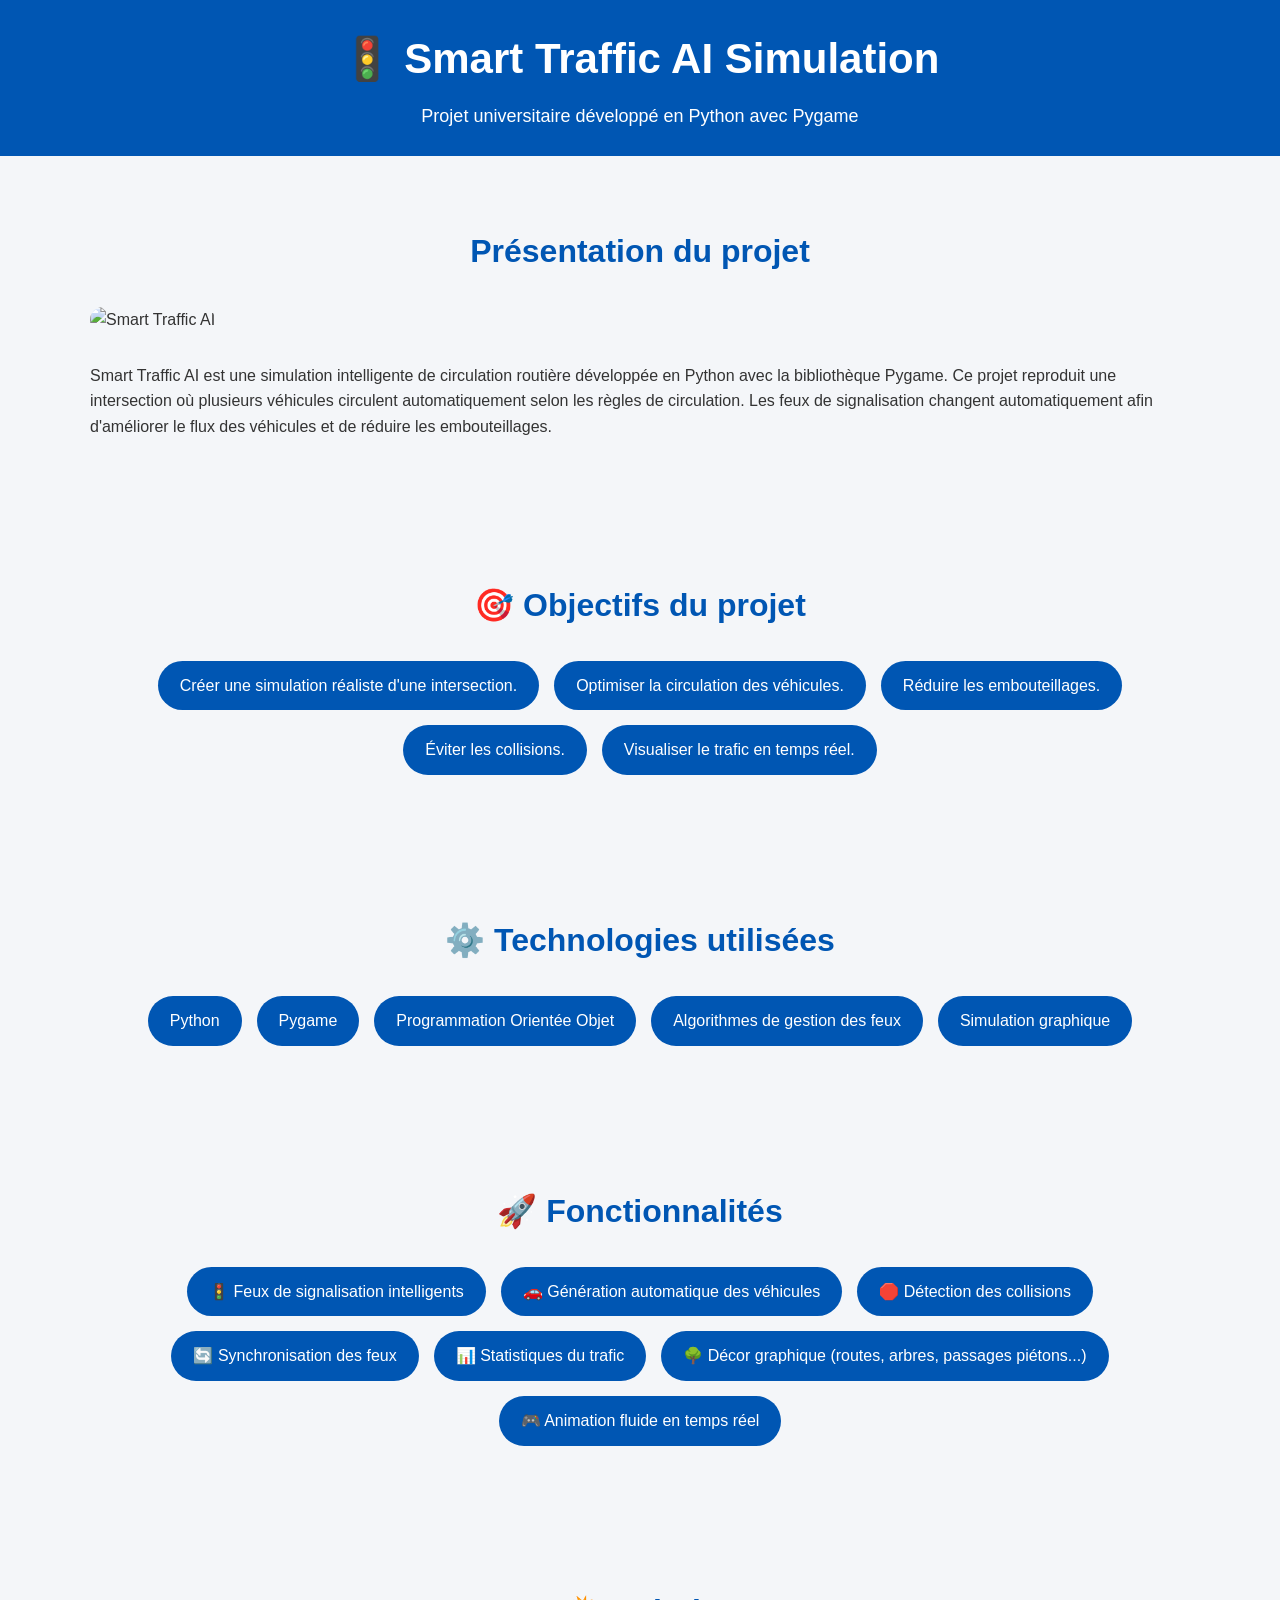
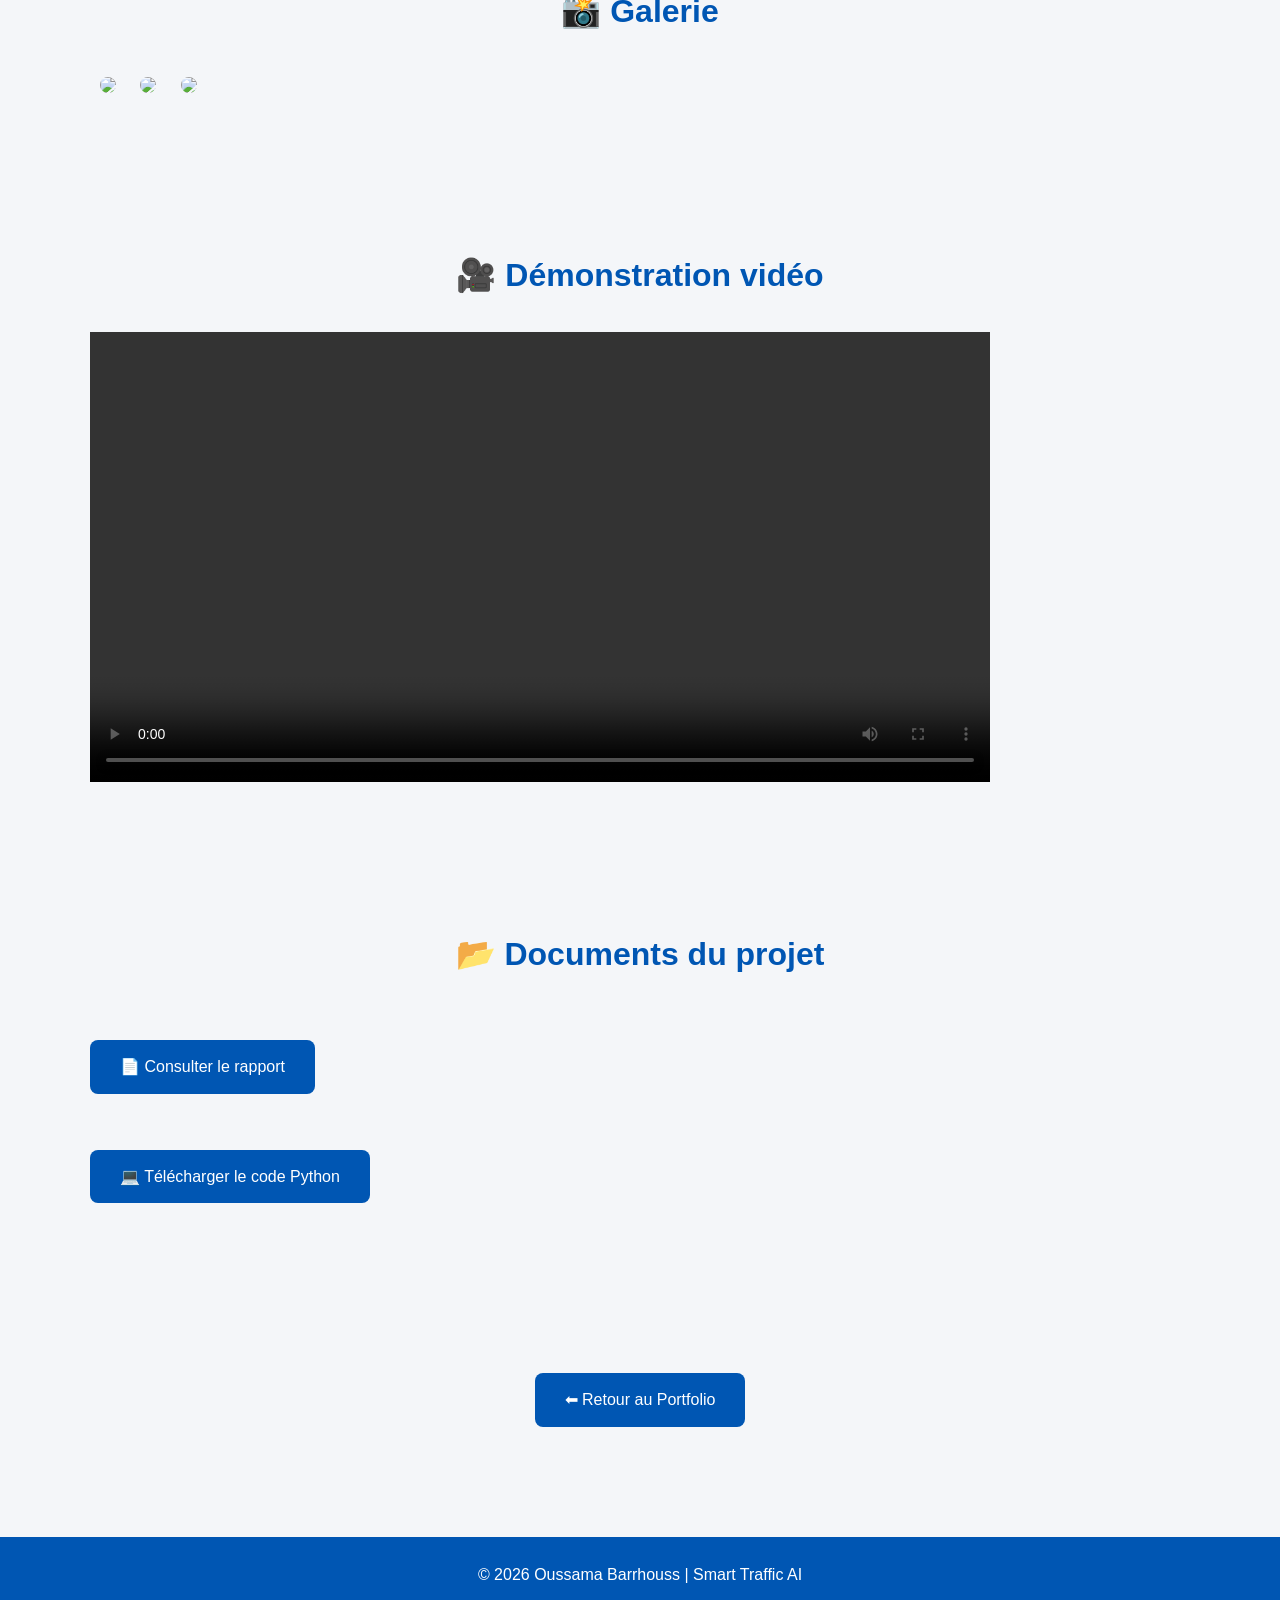
==== smart-traffic.html @ 71a7a9b7 "Add files via upload" ====
<!DOCTYPE html>
<html lang="fr">

<head>

    <meta charset="UTF-8">

    <meta name="viewport" content="width=device-width, initial-scale=1.0">

    <title>Smart Traffic AI Simulation</title>

    <link rel="stylesheet" href="style.css">

</head>

<body>

<header>

    <div class="container">

        <h1>🚦 Smart Traffic AI Simulation</h1>

        <p>Projet universitaire développé en Python avec Pygame</p>

    </div>

</header>

<section class="section">

<div class="container">

<h2>Présentation du projet</h2>

<img src="images/traffic1.png"
alt="Smart Traffic AI"
style="width:100%;max-width:900px;border-radius:15px;margin-bottom:30px;">

<p>

Smart Traffic AI est une simulation intelligente de circulation
routière développée en Python avec la bibliothèque Pygame.

Ce projet reproduit une intersection où plusieurs véhicules
circulent automatiquement selon les règles de circulation.

Les feux de signalisation changent automatiquement afin
d'améliorer le flux des véhicules et de réduire les
embouteillages.

</p>

</div>

</section>

<section class="section">

<div class="container">

<h2>🎯 Objectifs du projet</h2>

<ul>

<li>Créer une simulation réaliste d'une intersection.</li>

<li>Optimiser la circulation des véhicules.</li>

<li>Réduire les embouteillages.</li>

<li>Éviter les collisions.</li>

<li>Visualiser le trafic en temps réel.</li>

</ul>

</div>

</section>

<section class="section">

<div class="container">

<h2>⚙️ Technologies utilisées</h2>

<ul>

<li>Python</li>

<li>Pygame</li>

<li>Programmation Orientée Objet</li>

<li>Algorithmes de gestion des feux</li>

<li>Simulation graphique</li>

</ul>

</div>

</section>

<section class="section">

<div class="container">

<h2>🚀 Fonctionnalités</h2>

<ul>

<li>🚦 Feux de signalisation intelligents</li>

<li>🚗 Génération automatique des véhicules</li>

<li>🛑 Détection des collisions</li>

<li>🔄 Synchronisation des feux</li>

<li>📊 Statistiques du trafic</li>

<li>🌳 Décor graphique (routes, arbres, passages piétons...)</li>

<li>🎮 Animation fluide en temps réel</li>

</ul>

</div>

</section>

<section class="section">

<div class="container">

<h2>📸 Galerie</h2>

<img src="images/traffic1.png"
width="300"
style="margin:10px;border-radius:10px;">

<img src="images/traffic2.png"
width="300"
style="margin:10px;border-radius:10px;">

<img src="images/traffic3.png"
width="300"
style="margin:10px;border-radius:10px;">

</div>

</section>

<section class="section">

<div class="container">

<h2>🎥 Démonstration vidéo</h2>

<video width="900" controls>

<source src="videos/smart-traffic.mp4" type="video/mp4">

Votre navigateur ne supporte pas la vidéo.

</video>

</div>

</section>

<section class="section">

<div class="container">

<h2>📂 Documents du projet</h2>

<a href="rapport.pdf" class="btn" target="_blank">

📄 Consulter le rapport

</a>

<br><br>

<a href="SmartTraffic.py" class="btn" download>

💻 Télécharger le code Python

</a>

</div>

</section>

<section class="section">

<div class="container" style="text-align:center;">

<a href="index.html" class="btn">

⬅ Retour au Portfolio

</a>

</div>

</section>

<footer>

<p>

© 2026 Oussama Barrhouss | Smart Traffic AI

</p>

</footer>

</body>

</html>
---- style.css ----
/* ===========================
   RESET
=========================== */

*{
    margin:0;
    padding:0;
    box-sizing:border-box;
    font-family:Arial, Helvetica, sans-serif;
}

html{
    scroll-behavior:smooth;
}

body{
    background:#f4f6f9;
    color:#333;
    line-height:1.6;
}

/* ===========================
   CONTAINER
=========================== */

.container{
    width:90%;
    max-width:1100px;
    margin:auto;
}

/* ===========================
   HEADER
=========================== */

header{
    background:#0056b3;
    color:white;
    text-align:center;
    padding:25px 0;
    position:sticky;
    top:0;
    z-index:1000;
}

header h1{
    font-size:42px;
}

header p{
    margin-top:10px;
    font-size:18px;
}

/* ===========================
   MENU
=========================== */

nav{
    margin-top:20px;
}

nav a{
    color:white;
    text-decoration:none;
    margin:0 15px;
    font-weight:bold;
    transition:0.3s;
}

nav a:hover{
    color:#ffd43b;
}

/* ===========================
   HERO
=========================== */

.hero{
    background:white;
    text-align:center;
    padding:80px 20px;
}

.photo-profil{
    width:180px;
    height:180px;
    border-radius:50%;
    object-fit:cover;
    border:5px solid #0056b3;
    margin-bottom:25px;
    transition:0.4s;
}

.photo-profil:hover{
    transform:scale(1.05);
}

.hero h2{
    font-size:38px;
    color:#0056b3;
    margin-bottom:20px;
}

.hero p{
    font-size:18px;
    max-width:700px;
    margin:auto;
}

.btn{
    display:inline-block;
    margin-top:30px;
    padding:14px 30px;
    background:#0056b3;
    color:white;
    text-decoration:none;
    border-radius:8px;
    transition:0.3s;
}

.btn:hover{
    background:#003d80;
    transform:translateY(-3px);
}

/* ===========================
   SECTIONS
=========================== */

.section{
    padding:70px 20px;
}

.section h2{
    text-align:center;
    color:#0056b3;
    margin-bottom:30px;
    font-size:32px;
}

/* ===========================
   COMPETENCES
=========================== */

ul{
    list-style:none;
    display:flex;
    justify-content:center;
    flex-wrap:wrap;
    gap:15px;
}

ul li{
    background:#0056b3;
    color:white;
    padding:12px 22px;
    border-radius:25px;
    transition:0.3s;
}

ul li:hover{
    background:#003d80;
    transform:scale(1.05);
}

/* ===========================
   CARDS
=========================== */

.card{
    background:white;
    padding:25px;
    margin:20px auto;
    border-radius:12px;
    box-shadow:0 5px 15px rgba(0,0,0,0.1);
    transition:0.3s;
}

.card:hover{
    transform:translateY(-6px);
}

.card h3{
    color:#0056b3;
    margin-bottom:10px;
}

/* ===========================
   FORMULAIRE
=========================== */

form{
    max-width:600px;
    margin:auto;
    display:flex;
    flex-direction:column;
}

input,
textarea{
    margin:12px 0;
    padding:15px;
    border:1px solid #ccc;
    border-radius:8px;
    font-size:16px;
}

textarea{
    height:160px;
    resize:none;
}

button{
    padding:15px;
    border:none;
    background:#0056b3;
    color:white;
    font-size:18px;
    border-radius:8px;
    cursor:pointer;
    transition:0.3s;
}

button:hover{
    background:#003d80;
}

/* ===========================
   FOOTER
=========================== */

footer{
    background:#0056b3;
    color:white;
    text-align:center;
    padding:25px;
    margin-top:40px;
}

/* ===========================
   RESPONSIVE
=========================== */

@media(max-width:768px){

header h1{
    font-size:30px;
}

.hero h2{
    font-size:28px;
}

.hero p{
    font-size:16px;
}

nav{
    display:flex;
    flex-direction:column;
    gap:10px;
}

ul{
    flex-direction:column;
    align-items:center;
}

.photo-profil{
    width:140px;
    height:140px;
}

.card{
    margin:15px 0;
}

}
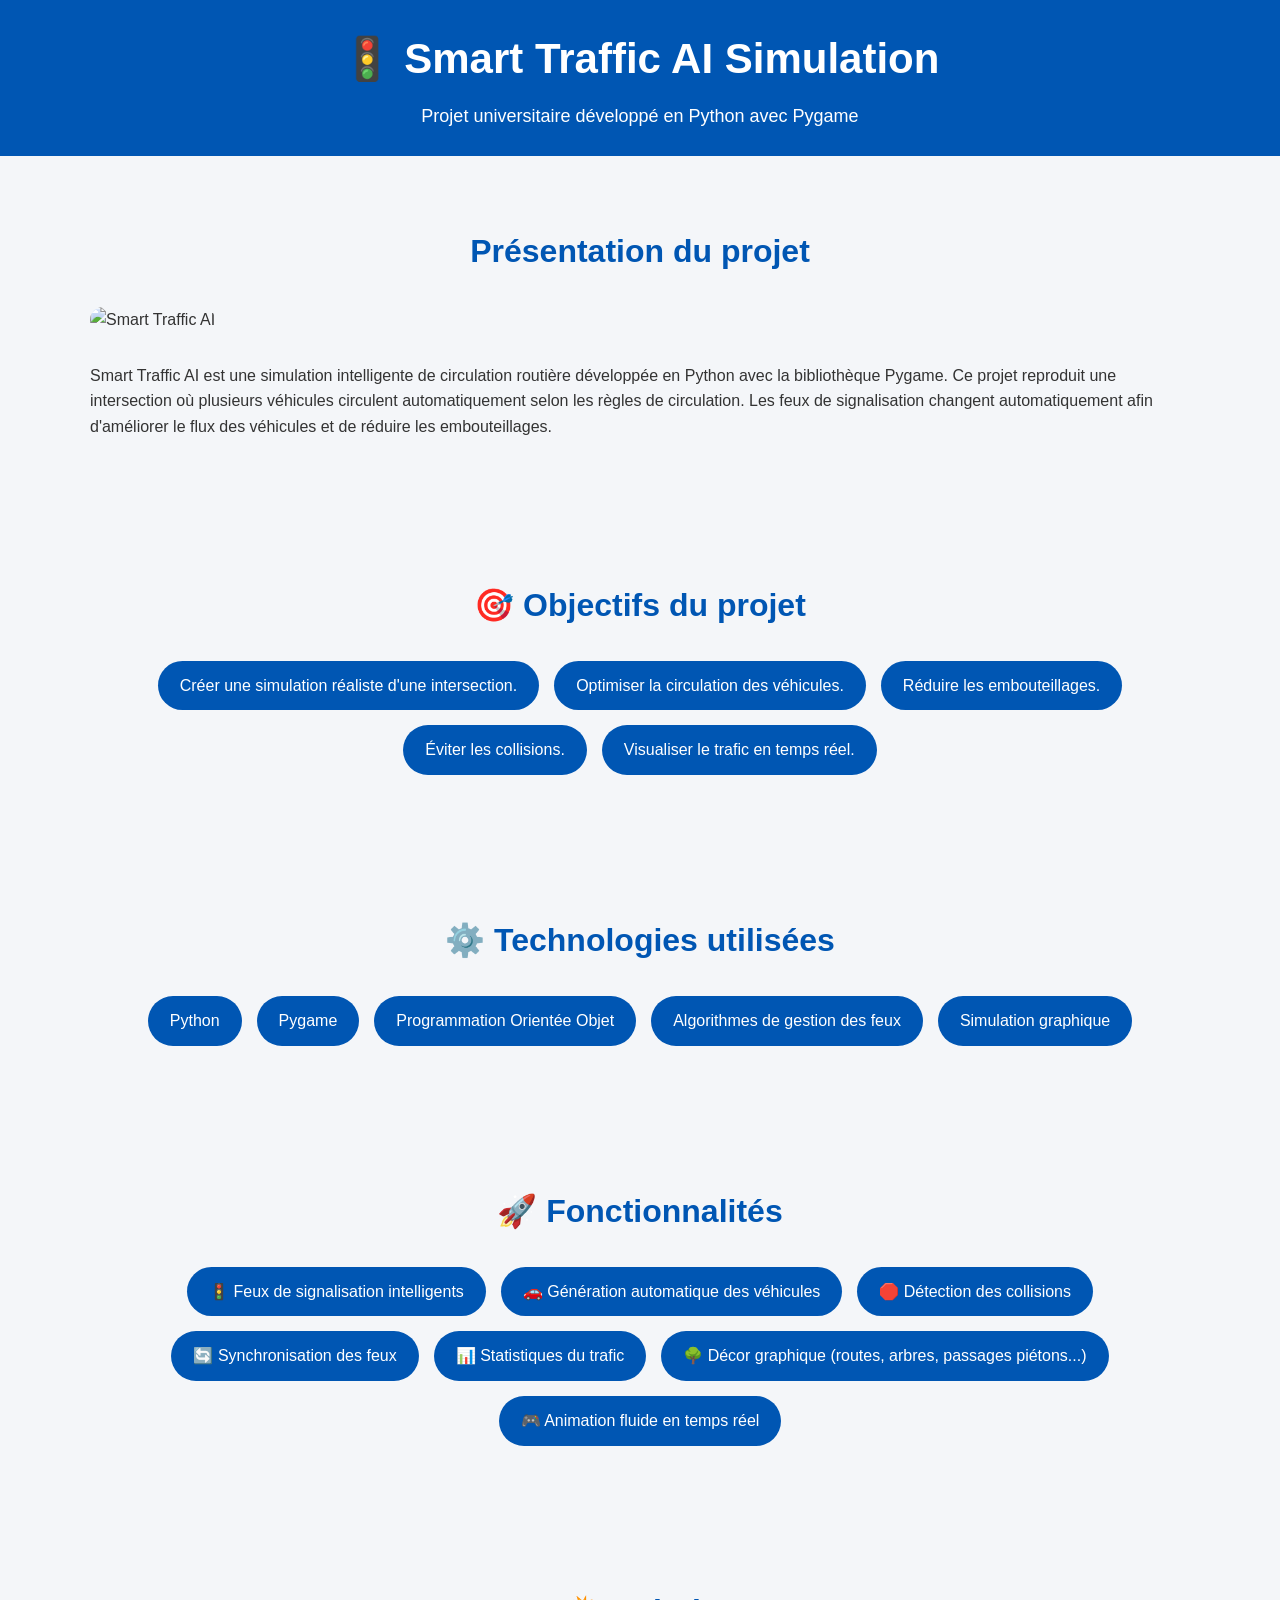
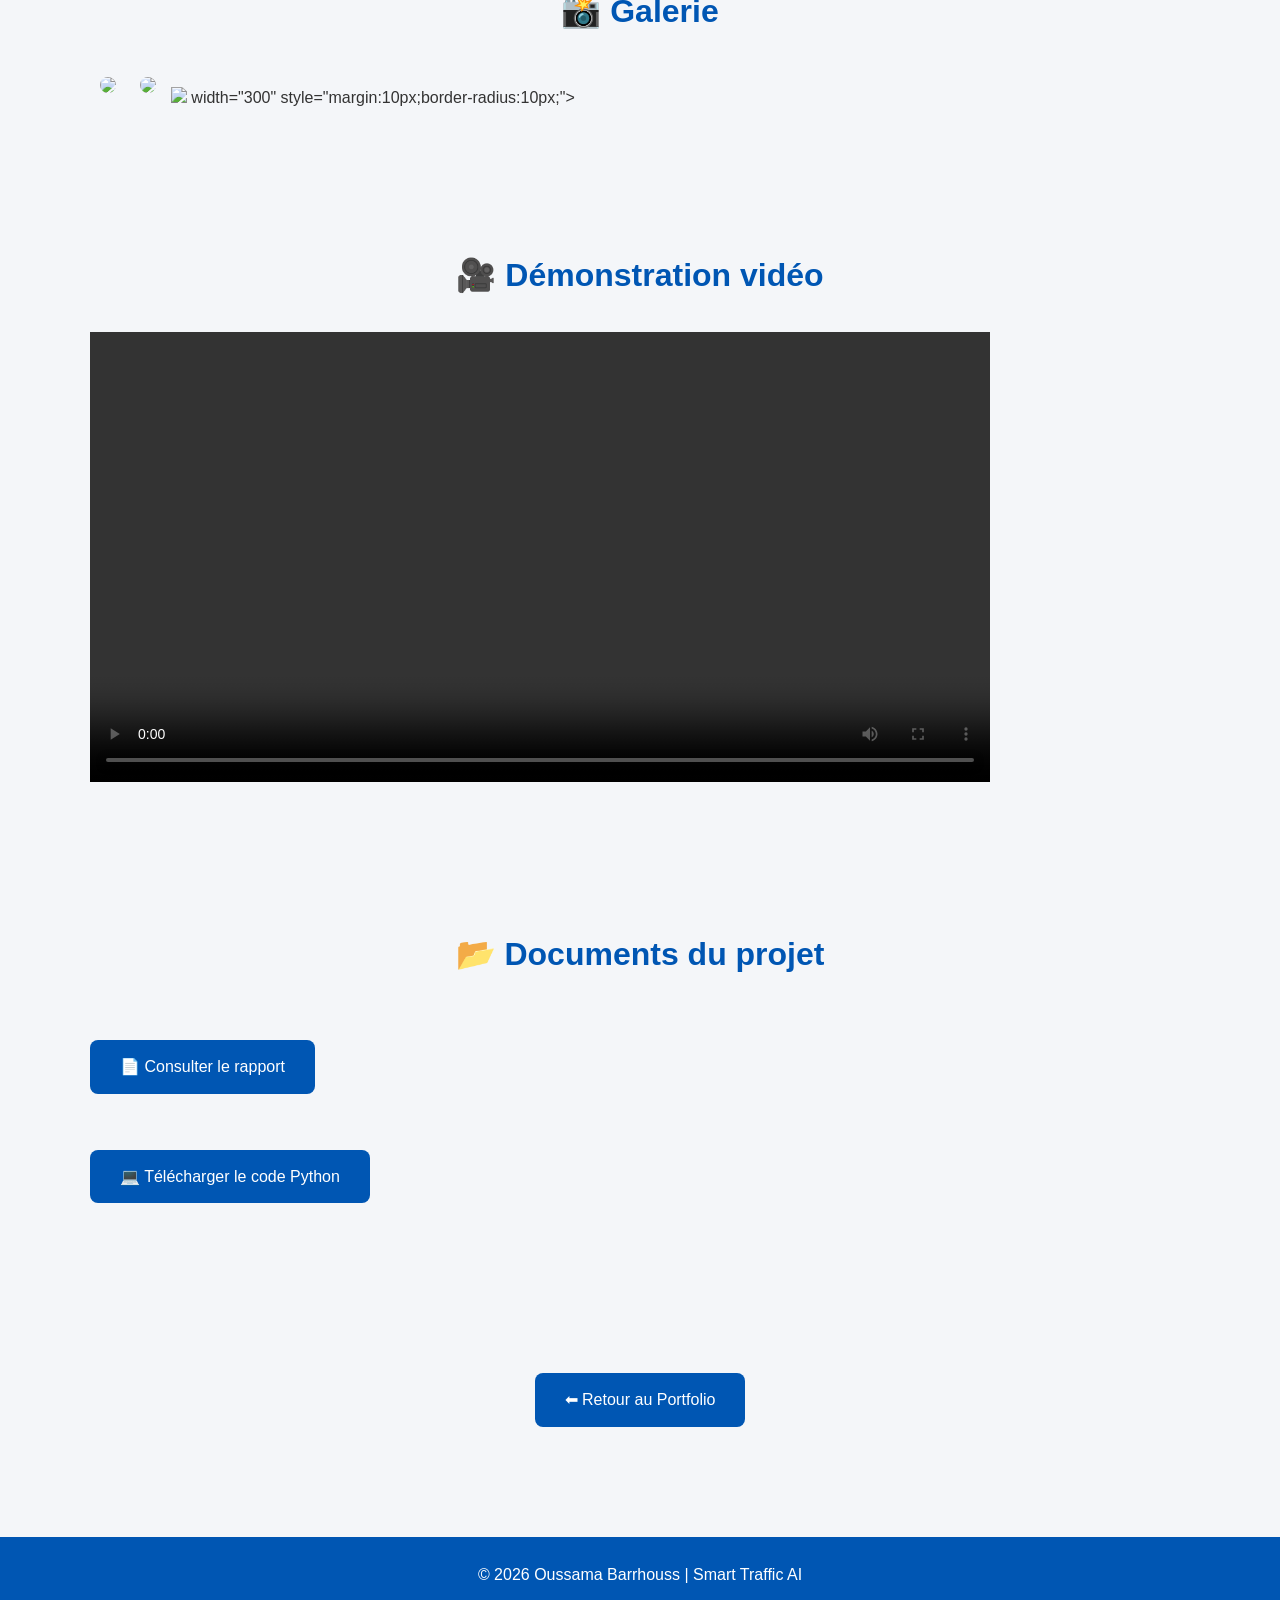
==== commit 623f473f: "Fix HTML formatting and ensure proper structure" ====
--- a/smart-traffic.html
+++ b/smart-traffic.html
@@ -145,7 +145,7 @@
 width="300"
 style="margin:10px;border-radius:10px;">
 
-<img src="images/traffic3.png"
+<img src="images/traffic1.png">
 width="300"
 style="margin:10px;border-radius:10px;">
 
@@ -221,4 +221,4 @@
 
 </body>
 
-</html>+</html>
--- a/style.css
+++ b/style.css
@@ -82,14 +82,11 @@
     padding:80px 20px;
 }
 
-.photo-profil{
-    width:180px;
-    height:180px;
-    border-radius:50%;
-    object-fit:cover;
-    border:5px solid #0056b3;
-    margin-bottom:25px;
-    transition:0.4s;
+.photo-profil {
+    width: 200px;
+    height: 200px;
+    border-radius: 50%;
+    object-fit: cover;
 }
 
 .photo-profil:hover{
@@ -276,4 +273,4 @@
     margin:15px 0;
 }
 
-}+}
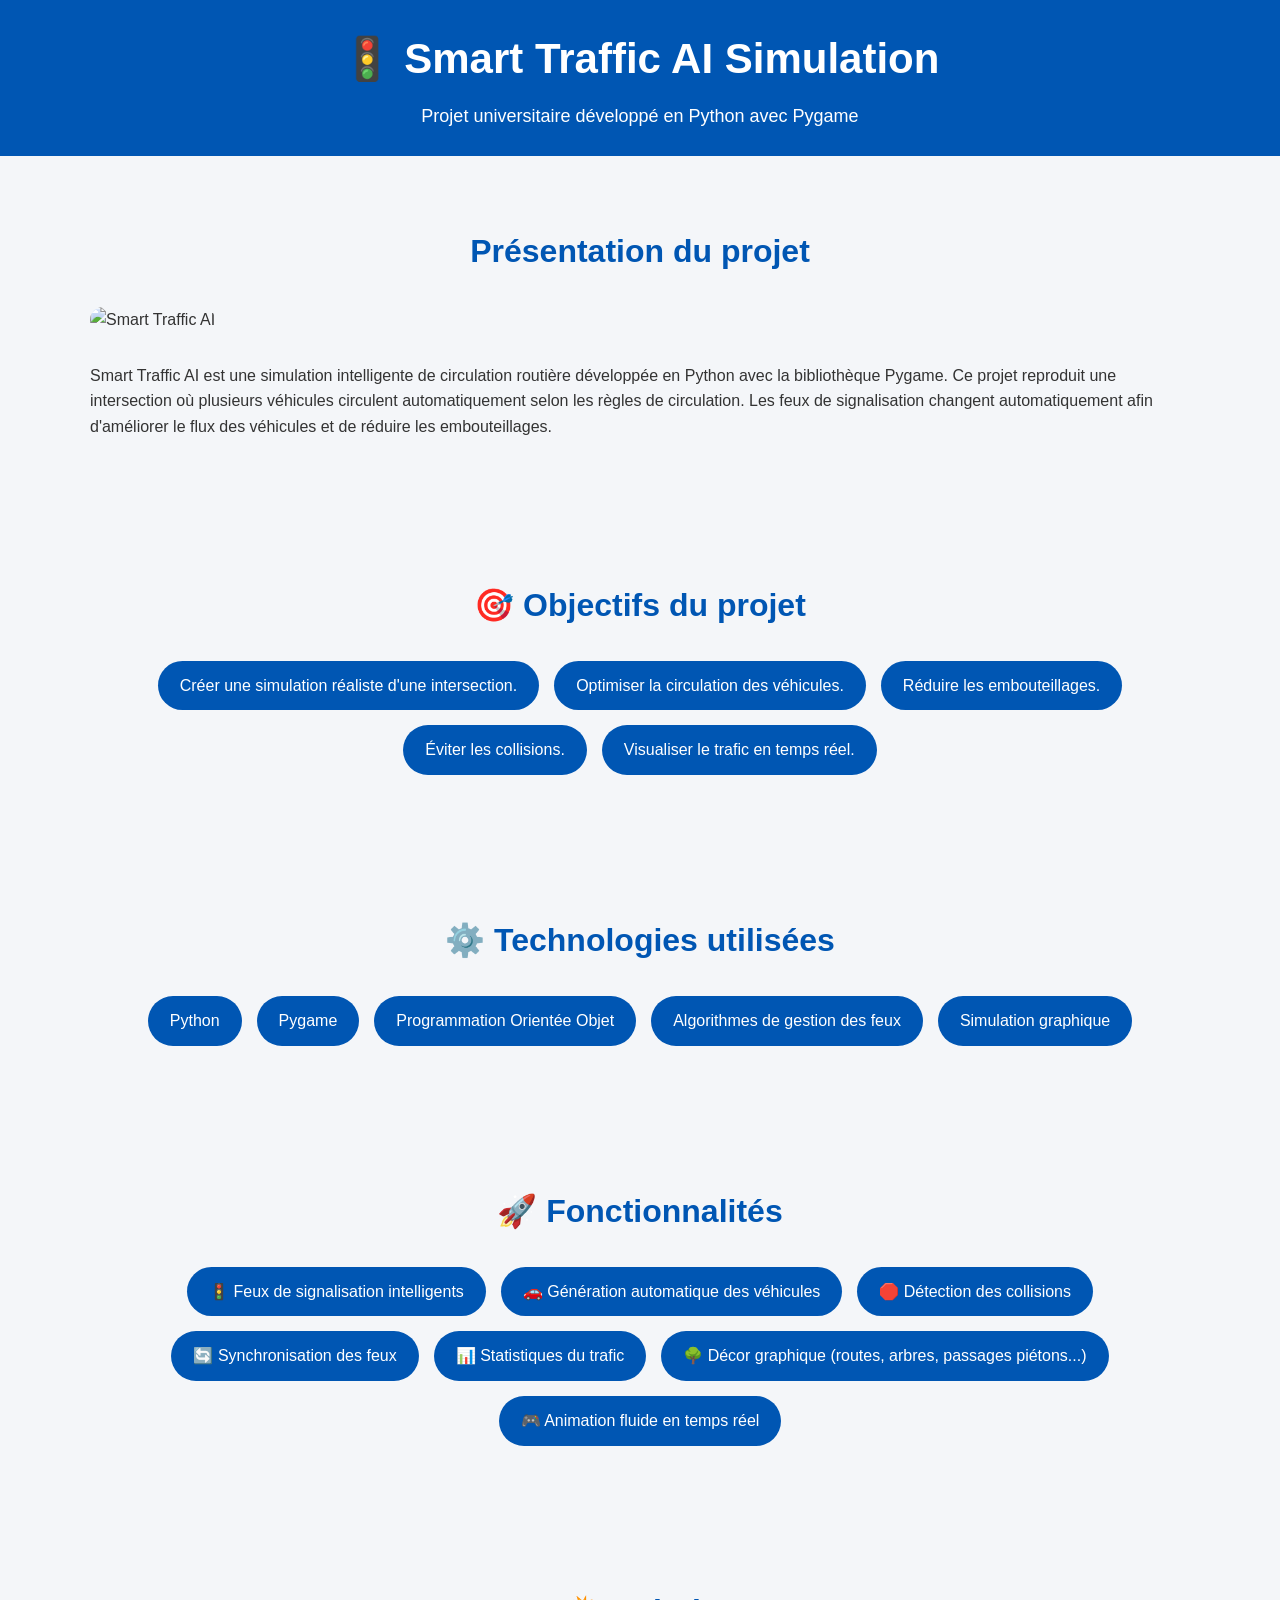
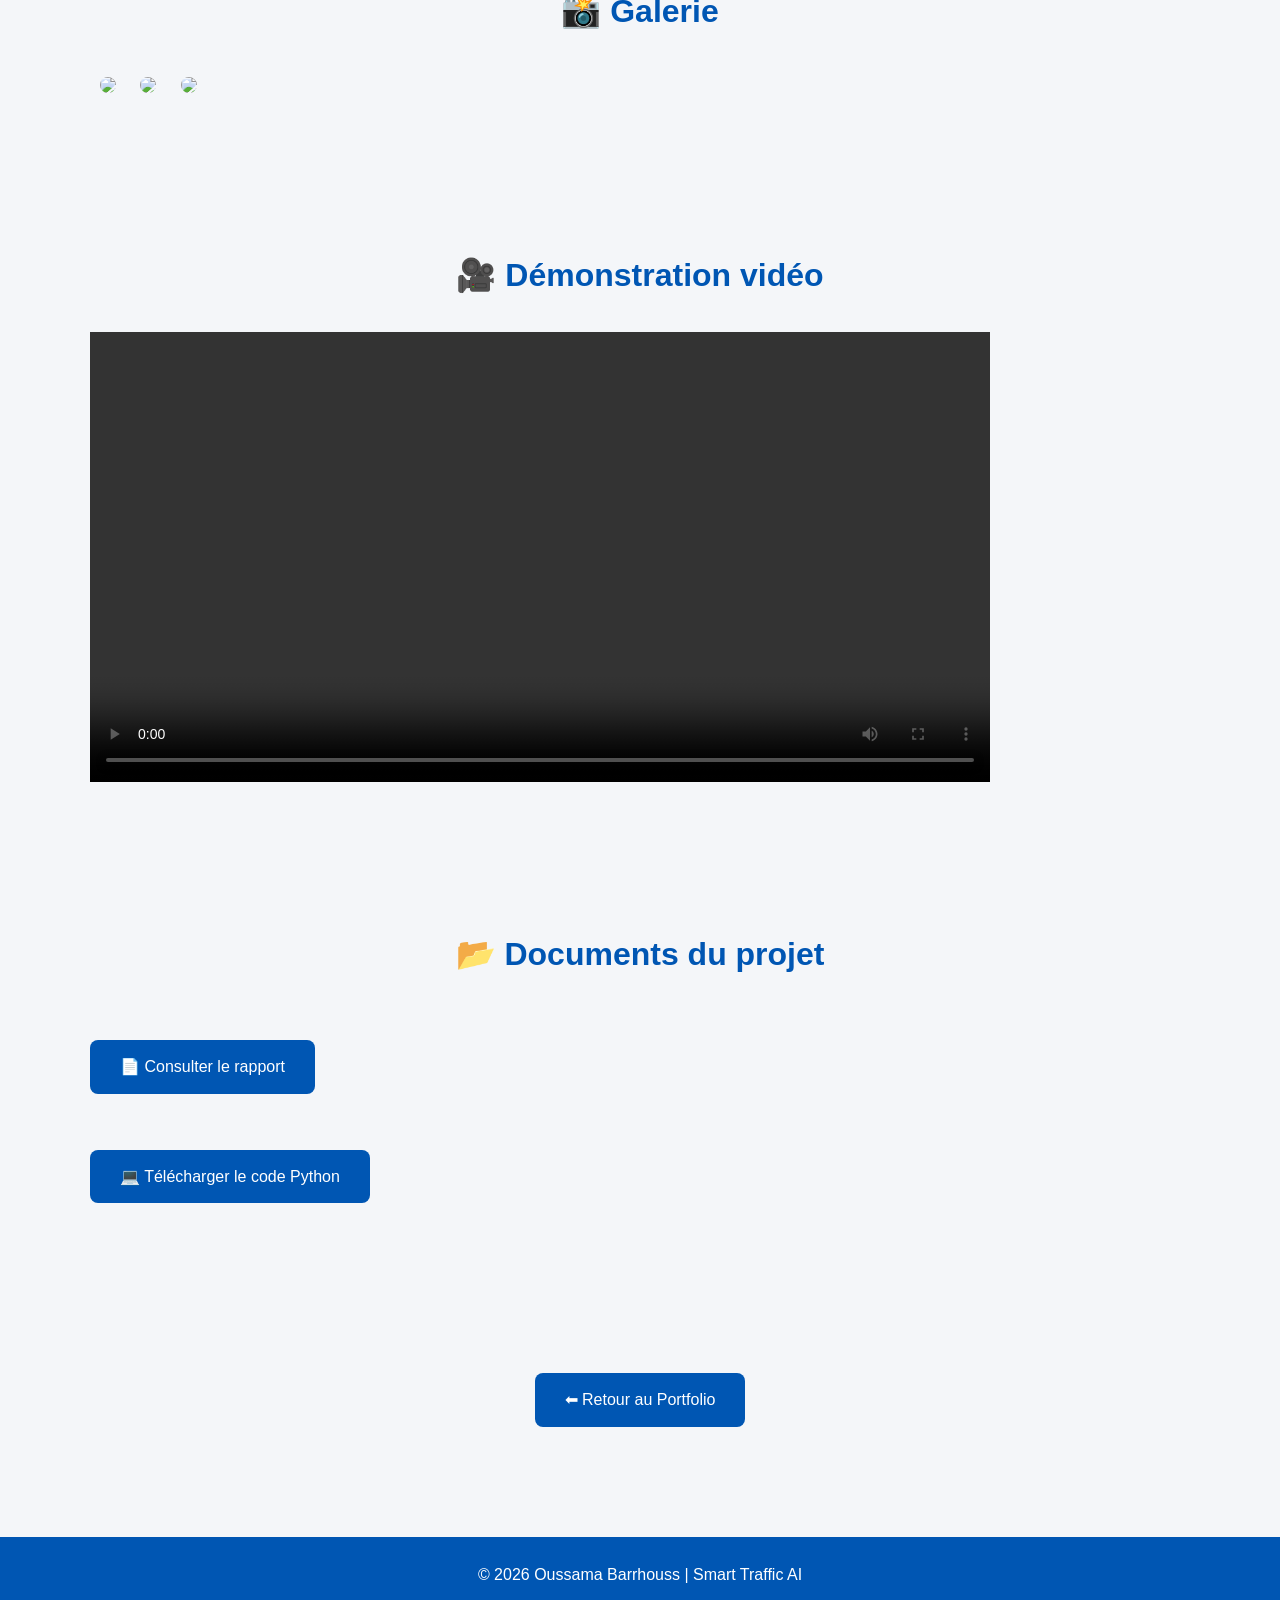
==== commit cdfcf666: "Update smart-traffic.html" ====
--- a/smart-traffic.html
+++ b/smart-traffic.html
@@ -141,11 +141,11 @@
 width="300"
 style="margin:10px;border-radius:10px;">
 
-<img src="images/traffic2.png"
+<img src="images/traffic1.png"
 width="300"
 style="margin:10px;border-radius:10px;">
 
-<img src="images/traffic1.png">
+<img src="images/traffic1.png"
 width="300"
 style="margin:10px;border-radius:10px;">
 
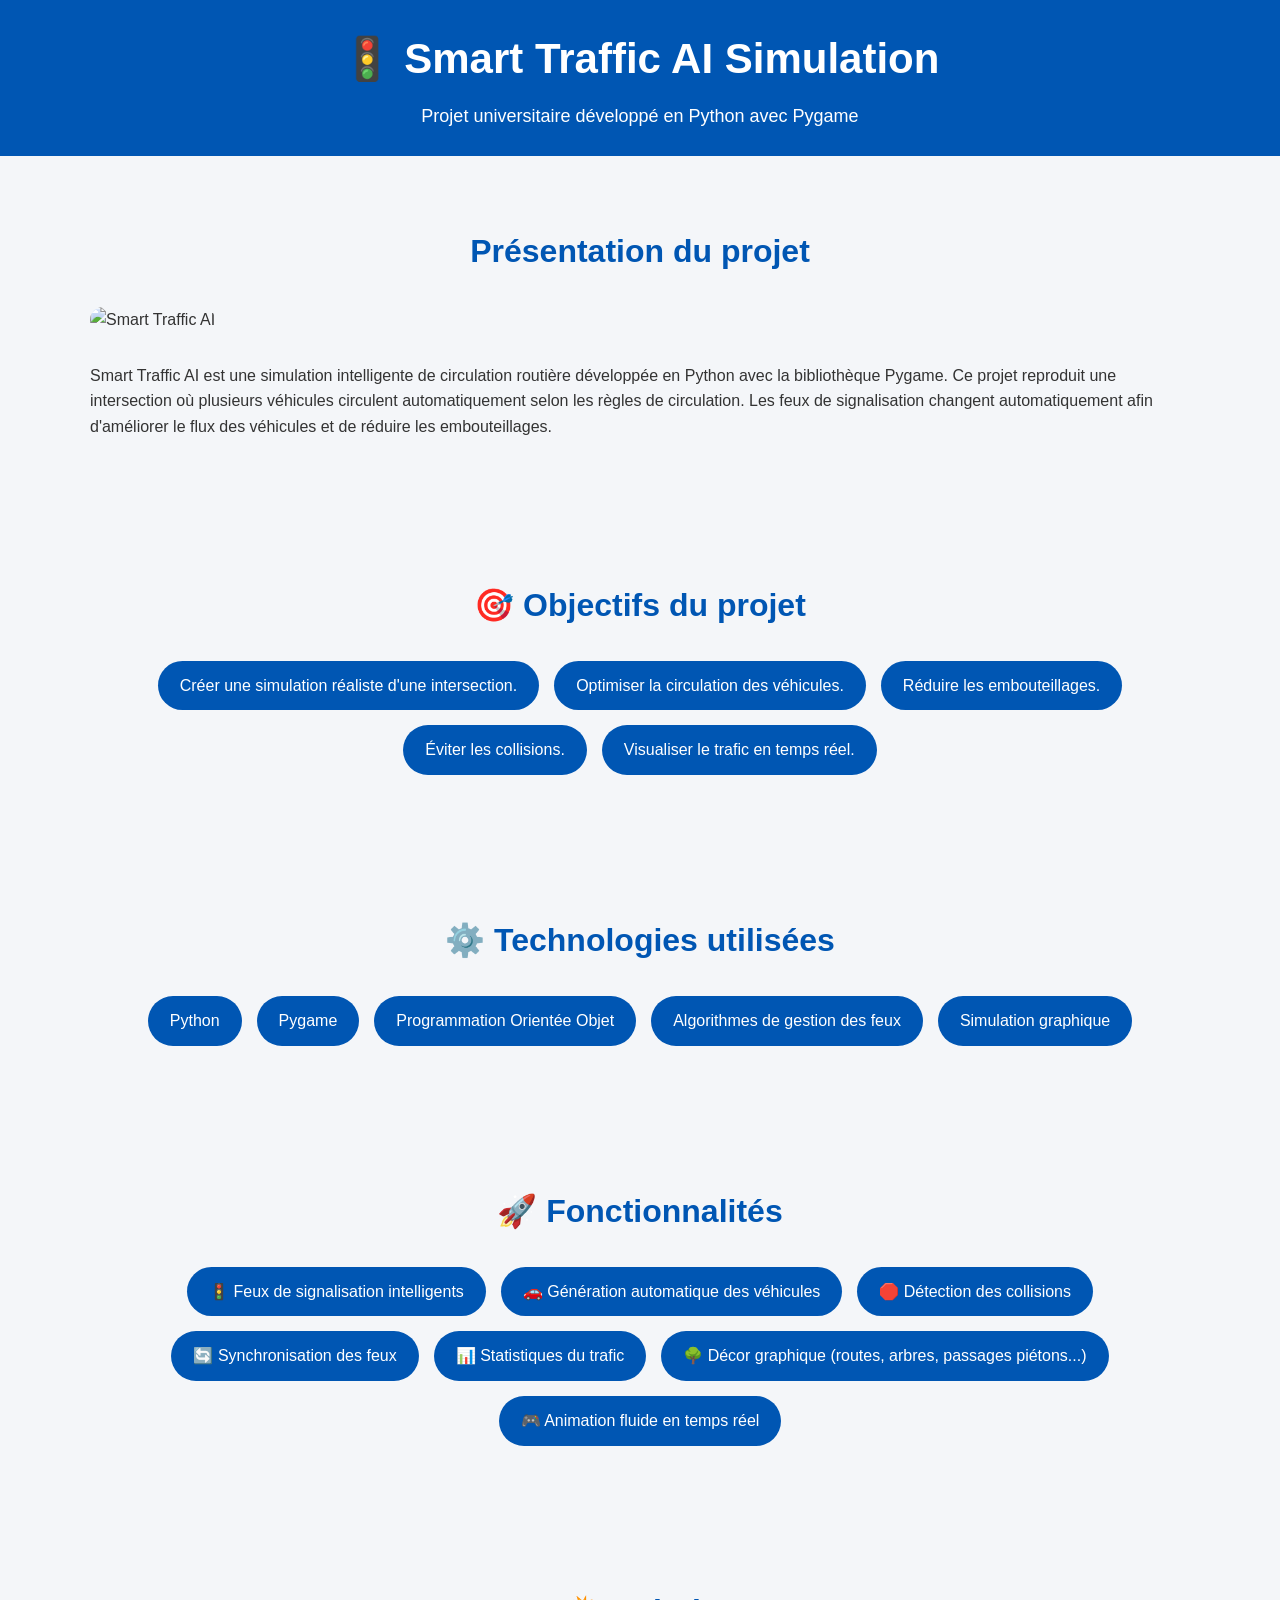
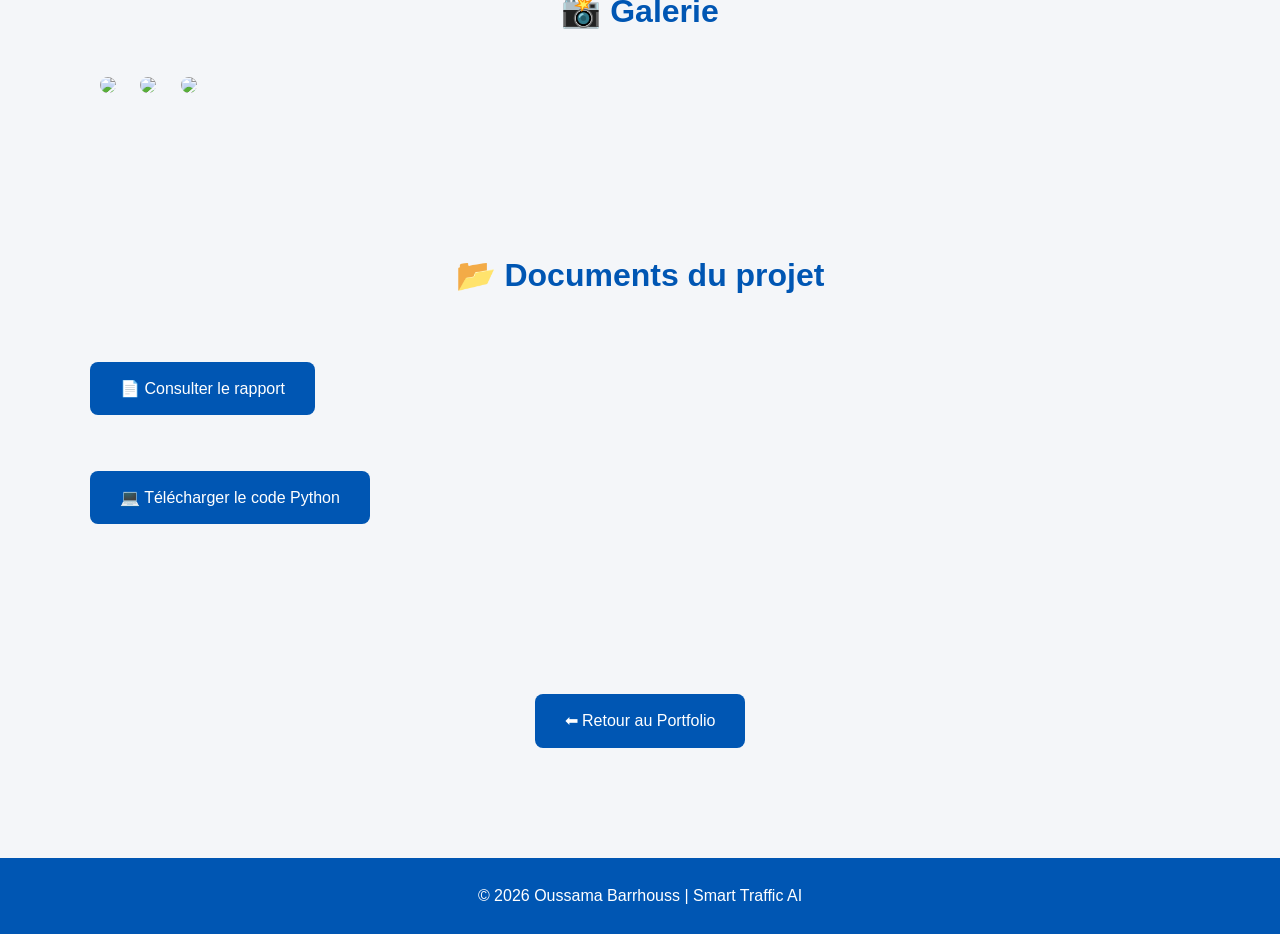
==== commit c72b0526: "Update smart-traffic.html" ====
--- a/smart-traffic.html
+++ b/smart-traffic.html
@@ -137,6 +137,8 @@
 
 <h2>📸 Galerie</h2>
 
+<div>
+
 <img src="images/traffic1.png"
 width="300"
 style="margin:10px;border-radius:10px;">
@@ -153,23 +155,6 @@
 
 </section>
 
-<section class="section">
-
-<div class="container">
-
-<h2>🎥 Démonstration vidéo</h2>
-
-<video width="900" controls>
-
-<source src="videos/smart-traffic.mp4" type="video/mp4">
-
-Votre navigateur ne supporte pas la vidéo.
-
-</video>
-
-</div>
-
-</section>
 
 <section class="section">
 
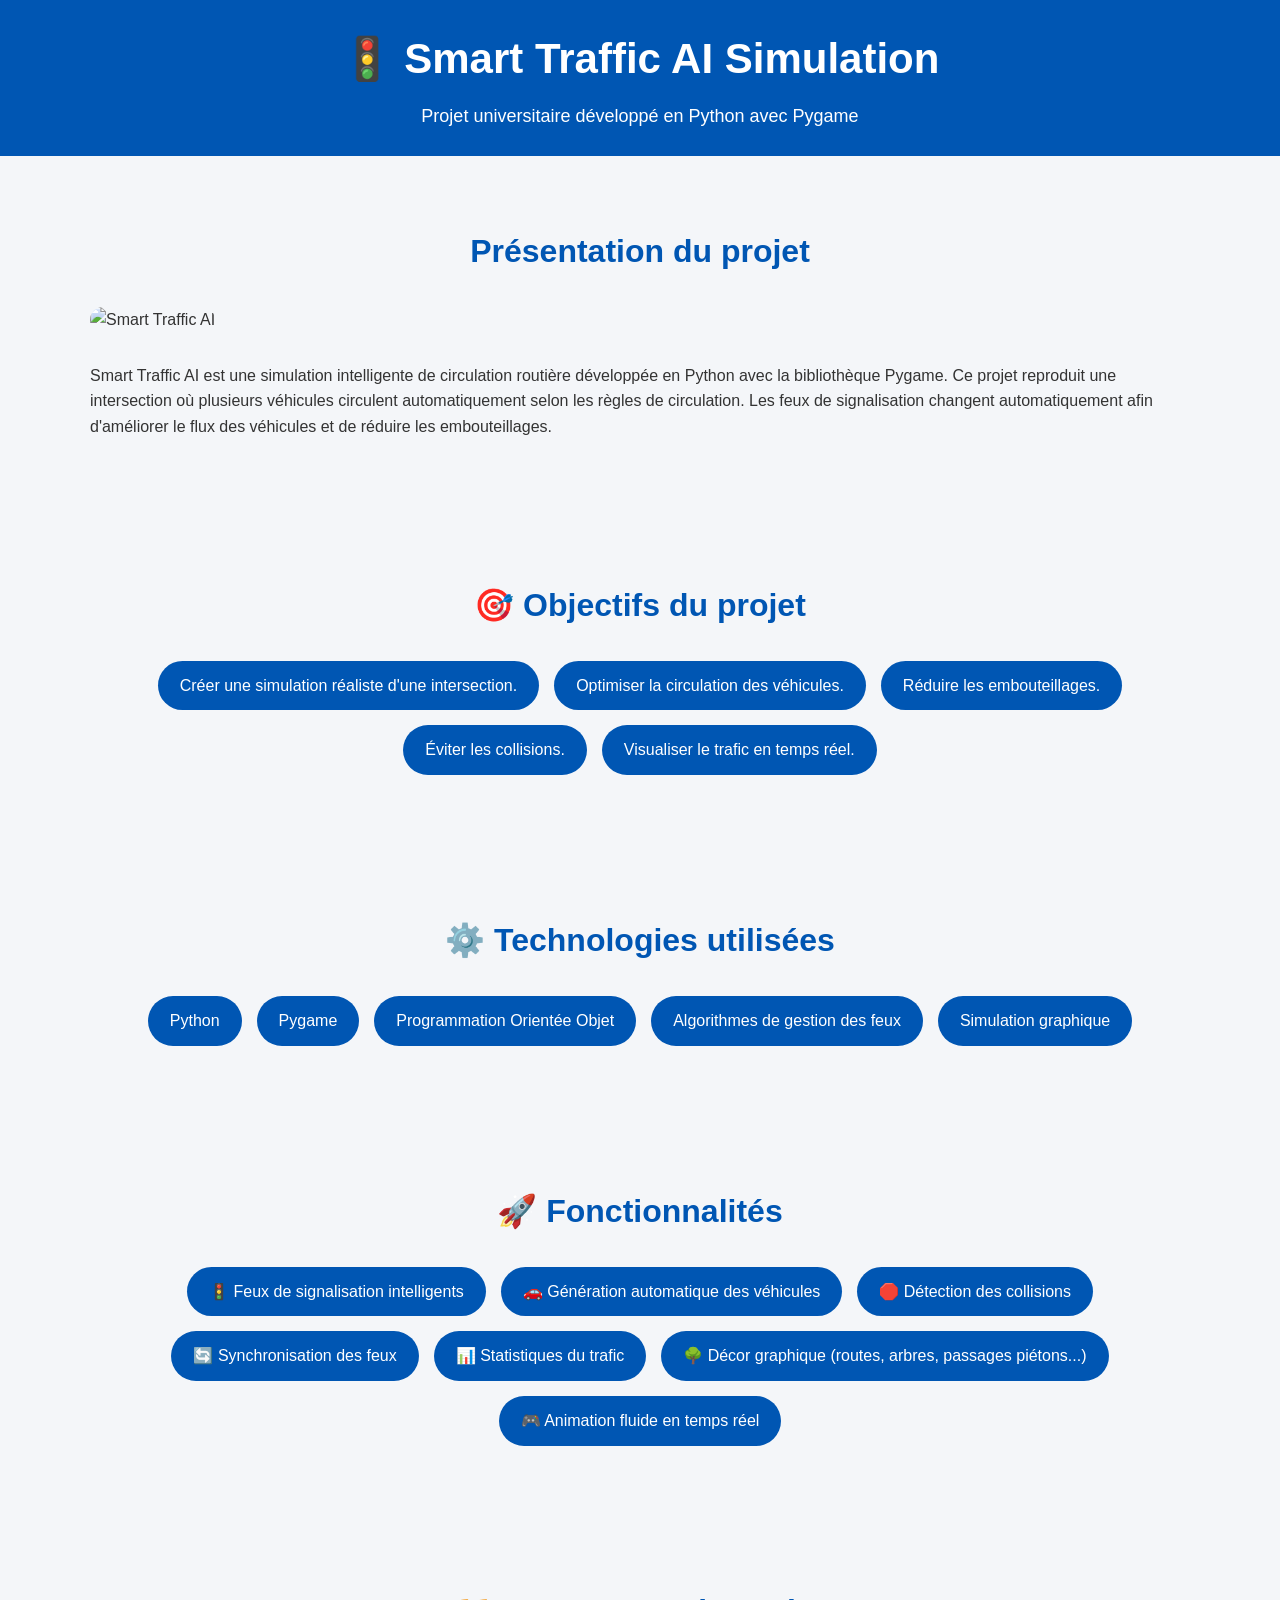
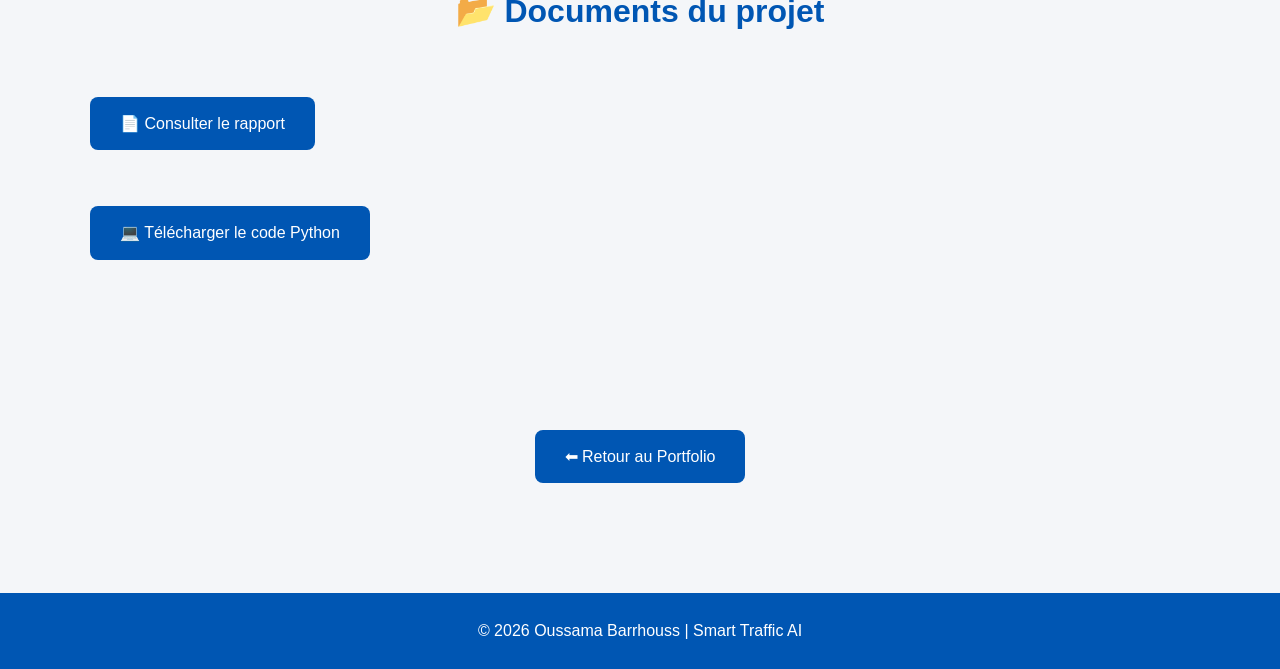
==== commit 65a438e9: "Update smart-traffic.html" ====
--- a/smart-traffic.html
+++ b/smart-traffic.html
@@ -131,30 +131,6 @@
 
 </section>
 
-<section class="section">
-
-<div class="container">
-
-<h2>📸 Galerie</h2>
-
-<div>
-
-<img src="images/traffic1.png"
-width="300"
-style="margin:10px;border-radius:10px;">
-
-<img src="images/traffic1.png"
-width="300"
-style="margin:10px;border-radius:10px;">
-
-<img src="images/traffic1.png"
-width="300"
-style="margin:10px;border-radius:10px;">
-
-</div>
-
-</section>
-
 
 <section class="section">
 
